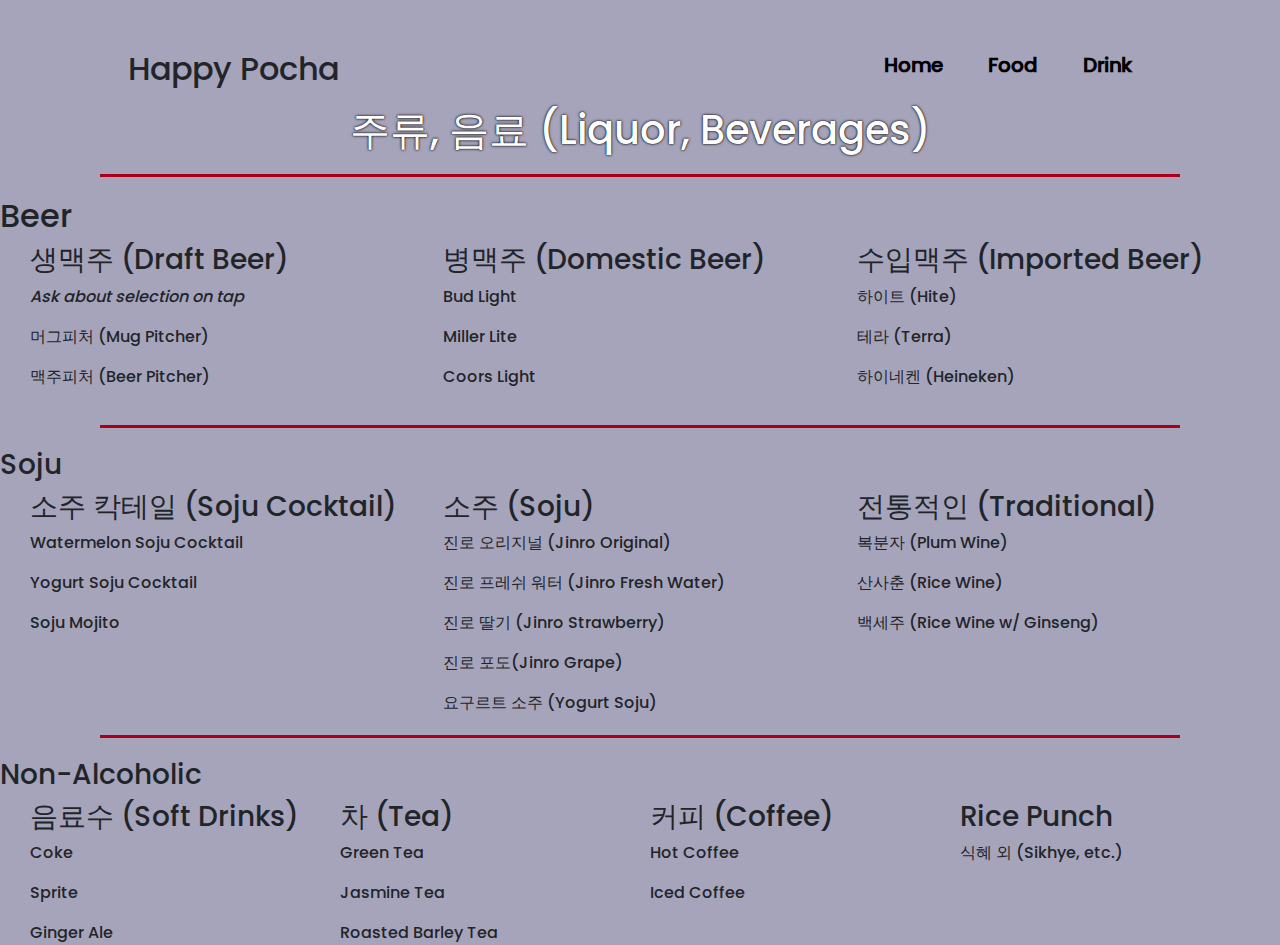
==== drink.html @ 48813e45 "drink up" ====
<!DOCTYPE html>

<html>
<head>
    <!-- Required meta tags -->
    <meta charset="utf-8">
    <link rel="shortcut icon" href="static/happy.ico">
    <meta name="viewport" content="width=device-width, initial-scale=1, shrink-to-fit=no">
    <link rel="canonical" href="https://www.happypocha.com">
    <meta property="og:site_name" content="HAPPY POCHA">
    <meta property="og:title" content="HAPPY POCHA">
    <meta property="og:url" content="https://www.happypocha.com">
    <meta property="og:type" content="website">
    <meta property="og:description" content="Happy Pocha delivers authentic Korean pub fare that is sure to put a smile on your face. 9200 N Lamar #101, Austin 78753">
    <meta property="og:image" content="http://static1.squarespace.com/static/5cdb2515fb22a5547c1b22df/t/5ce8062171c10b02626051b7/1558709795899/oseyo-cream-02-01.png?format=1500w">
    <meta property="og:image:width" content="1500">
    <meta property="og:image:height" content="402">
    <meta itemprop="name" content="HAPPY POCHA">
    <meta itemprop="url" content="https://www.happypocha.com">
    <meta itemprop="description" content="Happy Pocha delivers authentic Korean pub fare that is sure to put a smile on your face. 9200 N Lamar #101, Austin 78753">
    <link rel="stylesheet" href="index.css">
    <link rel="stylesheet" href="drink.css">
    <!-- Bootstrap CSS -->
    <link rel="stylesheet" href="https://stackpath.bootstrapcdn.com/bootstrap/4.3.1/css/bootstrap.min.css" integrity="sha384-ggOyR0iXCbMQv3Xipma34MD+dH/1fQ784/j6cY/iJTQUOhcWr7x9JvoRxT2MZw1T" crossorigin="anonymous">

    <title>Happy Pocha Korean Pub</title>
  </head>

<body>
  <div>
  <div class="top-nav">
  <nav class="happy-nav">
    <h2 class="logo">Happy&nbsp;<span>Pocha</span></h2>
    <a class = "nav-flex">
      <ul align="center">
        <li><a href="index.html">Home</a></li>
        <li><a href="food.html">Food</a></li>
        <li><a href="drink.html">Drink</a></li>
      </ul>
    </a>
  </nav>
  </div>
  <h1>주류, 음료 (Liquor, Beverages)</h1>
  <hr class ="menu-sep">
  <h2>Beer</h2>
  <div class="beer-columns">
    <ul class="drink-menu">
      <li><h3>생맥주 (Draft Beer)</h3></li>
      <li><p style="font-style: italic; "> Ask about selection on tap</p></li>
      <li><p>머그피처 (Mug Pitcher)</p></li>
      <li><p>맥주피처 (Beer Pitcher)</p></li>
    </ul>
    <ul class="drink-menu">
      <li><h3>병맥주 (Domestic Beer)</h3></li>
      <li><p>Bud Light</p></li>
      <li><p>Miller Lite</p></li>
      <li><p>Coors Light</p></li>
    </ul>
    <ul class="drink-menu">
      <li><h3>수입맥주 (Imported Beer)</h3></li>
      <li><p>하이트 (Hite)</p></li>
      <li><p>테라 (Terra)</p></li>
      <li><p>하이네켄 (Heineken)</p></li>
    </ul>
  </div>
  <hr class ="menu-sep">
  <h3>Soju</h3>
  <div class="soju-columns">
    <ul class="drink-menu">
      <li><h3>소주 칵테일 (Soju Cocktail)</h3></li>
      <li><p>Watermelon Soju Cocktail</p></li>
      <li><p>Yogurt Soju Cocktail</p></li>
      <li><p>Soju Mojito</p></li>
    </ul>
    <ul class="drink-menu">
      <li><h3>소주 (Soju)</h3></li>
      <li><p>진로 오리지널 (Jinro Original)</p></li>
      <li><p>진로 프레쉬 워터 (Jinro Fresh Water)</p></li>
      <li><p>진로 딸기 (Jinro Strawberry)</p></li>
      <li><p>진로 포도(Jinro Grape)</p></li>
      <li><p>요구르트 소주 (Yogurt Soju)</p></li>
    </ul>
    <ul class="drink-menu">
      <li><h3>전통적인 (Traditional)</h3></li>
      <li><p>복분자 (Plum Wine)</p></li>
      <li><p>산사춘 (Rice Wine)</p></li>
      <li><p>백세주 (Rice Wine w/ Ginseng)</p></li>
    </ul>
  </div>
  <hr class ="menu-sep">
  <h3>Non-Alcoholic</h3>
  <div class="dessert-columns">
    <ul class="drink-menu">
      <li><h3>음료수 (Soft Drinks)</h3></li>
      <li><p>Coke</p></li>
      <li><p>Sprite</p></li>
      <li><p>Ginger Ale</p></li>
    </ul>
    <ul class="drink-menu">
      <li><h3>차 (Tea)</h3></li>
      <li><p>Green Tea</p></li>
      <li><p>Jasmine Tea</p></li>
      <li><p>Roasted Barley Tea</p></li>
    </ul>
    <ul class="drink-menu">
      <li><h3>커피 (Coffee)</h3></li>
      <li><p>Hot Coffee</p></li>
      <li><p>Iced Coffee</p></li>
    </ul>
    <ul class="drink-menu">
      <li><h3>Rice Punch</h3></li>
      <li><p>식혜 외 (Sikhye, etc.)</p></li>
    </ul>
  </div>
</body>

</html>
---- index.css ----
@font-face {
     font-family: poppins-medium;
     src: url('static/Poppins-Medium.ttf');
}
 * {
     margin: 0;
     padding: 0;
     box-sizing: border-box;
     font-family: poppins-medium;
     background-color: #a6a4bb;
}

h1 {
  color: white;
  text-shadow: 0 0 3px black, 0 0 1px black;     
  text-align: center;
}


.happy-img {
     height: auto;
     width: 100%;
     background-size: cover;
     background-position: center;
     align:center;
}


.top-nav {
     font-size: 20px;
     height: auto;
}

.splash-about {
     font-size: 30px;
     height: auto;
     background-color: #a6a4bb;
}

.happy-nav {
     display: flex;
     align-items: center;
     justify-content: space-between;
     padding-top: 40px;
     padding-left: 10%;
     padding-right: 10%;
}

.nav-flex-row {
     display: flex;
     flex-direction: row;
     justify-content: center;
     position: absolute;
     z-index: 100;
     left: 0;
     width: 100%;
     height: 100px;
     padding: 0;
}

.nav-flex-row li {
     text-decoration: none;
     list-style-type: none;
     padding: 20px 15px;
}
.nav-flex-row li a {
     color: #ffffff;
     font-size: 1.5em;
     text-transform: uppercase;
}



h2 {
     font-color: black;
}
 nav a {
     color: black;
}
 nav ul li{
     flex-direction: row;
     text-decoration: none;
     display: inline-block;
     padding: 10px 20px;
}

 nav ul li a{
     color: black;
     text-decoration: none;
     font-weight: bold;
}
 nav ul li a:hover{
     color: #ca1544;
     transition: .3s;
}

.hamburger {
    display: none;
    cursor: pointer;
    padding: 5px;
    border: none;
    color: #fff;
    font-size: 20px;
    position: absolute;
    top: 10px;
    right: 10px;
}

.menu-sep {
  border: none;
  height: 3px;
  background-color: #aa0016;
  margin: 20px 0;
  margin-left: 100px;
  margin-right: 100px;
}

@media screen and (max-width: 768px) {
    nav {
        flex-direction: column;
        align-items: flex-start;
        padding: 10;
    }
    
    nav a {
        display: block;
        width: 100%;
        border-bottom: none;
    }
    
    nav a:hover {
        font-color: red;
    }
    
    .hamburger {
        display: block;
        font-size: 30px;
        height: 20px;
    }
    .nav-flex {
        display: none;
        position: absolute;
        top: 50px;
        right: 0;
        background-color: #333;
        width: 100%;
    }
    .nav-flex a {
        display: block;
        padding: 10px;
        color: #fff;
        font-size: 18px;
        text-align: center;
        border-bottom: 1px solid #666;
    }
    .nav-flex a:hover {
        background-color: #555;
    }
    .splash-about {
         font-size: 15px;
         height: auto;\
     }
    .show {
        display: block;
    }
}
---- drink.css ----
.beer-columns {
  column-count: 3;
  column-gap: 20px;
  padding: 0 30px; /* add left and right padding */
}

.soju-columns {
  column-count: 3;
  column-gap: 20px;
  padding: 0 30px; /* add left and right padding */
}

.dessert-columns {
  column-count: 4;
  column-gap: 20px;
  padding: 0 30px; /* add left and right padding */
}

.drink-menu {
  list-style-type: none; /* Remove bullets */
  padding: 0; /* Remove padding */
  margin: 0; /* Remove margins */
  break-inside: avoid-column;
}
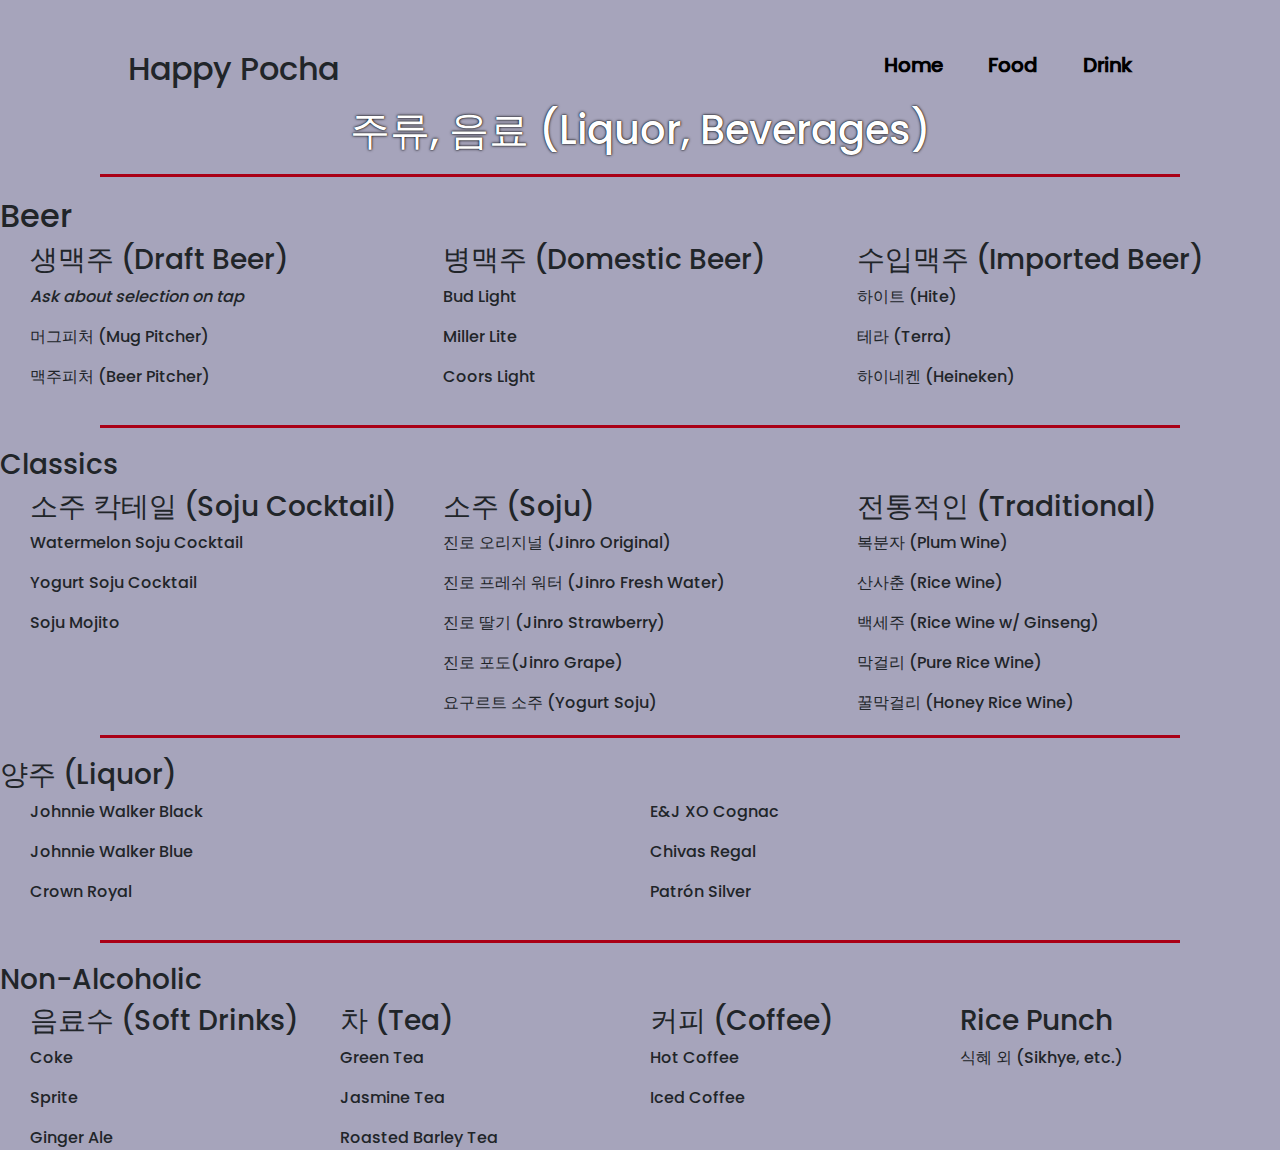
==== commit 3b27d2e5: "devops time" ====
--- a/drink.html
+++ b/drink.html
@@ -64,7 +64,7 @@
     </ul>
   </div>
   <hr class ="menu-sep">
-  <h3>Soju</h3>
+  <h3>Classics</h3>
   <div class="soju-columns">
     <ul class="drink-menu">
       <li><h3>소주 칵테일 (Soju Cocktail)</h3></li>
@@ -85,6 +85,23 @@
       <li><p>복분자 (Plum Wine)</p></li>
       <li><p>산사춘 (Rice Wine)</p></li>
       <li><p>백세주 (Rice Wine w/ Ginseng)</p></li>
+      <li><p>막걸리 (Pure Rice Wine)</p></li>
+      <li><p>꿀막걸리 (Honey Rice Wine)</p></li>
+      
+    </ul>
+  </div>
+  <hr class ="menu-sep">
+  <h3>양주 (Liquor)</h3>
+  <div class="liquor-columns">
+    <ul class="drink-menu">
+      <li><p>Johnnie Walker Black</p></li>
+      <li><p>Johnnie Walker Blue</p></li>
+      <li><p>Crown Royal</p></li>
+    </ul>
+    <ul class="drink-menu">
+      <li><p>E&J XO Cognac</p></li>
+      <li><p>Chivas Regal</p></li>
+      <li><p>Patrón Silver</p></li>
     </ul>
   </div>
   <hr class ="menu-sep">
--- a/index.css
+++ b/index.css
@@ -24,7 +24,6 @@
      background-position: center;
      align:center;
 }
-
 
 .top-nav {
      font-size: 20px;
@@ -94,18 +93,6 @@
      transition: .3s;
 }
 
-.hamburger {
-    display: none;
-    cursor: pointer;
-    padding: 5px;
-    border: none;
-    color: #fff;
-    font-size: 20px;
-    position: absolute;
-    top: 10px;
-    right: 10px;
-}
-
 .menu-sep {
   border: none;
   height: 3px;
@@ -131,12 +118,6 @@
     nav a:hover {
         font-color: red;
     }
-    
-    .hamburger {
-        display: block;
-        font-size: 30px;
-        height: 20px;
-    }
     .nav-flex {
         display: none;
         position: absolute;
@@ -157,10 +138,19 @@
         background-color: #555;
     }
     .splash-about {
-         font-size: 15px;
+         font-size: 20px;
          height: auto;\
      }
     .show {
         display: block;
     }
+    .happy-img {
+        height: auto;
+        overflow: hidden;
+        width: 150%;
+        margin: 0 -25%;
+/*        background-size: cover;*/
+        background-position: center;
+        align:center;
+    }
 }--- a/drink.css
+++ b/drink.css
@@ -6,6 +6,12 @@
 
 .soju-columns {
   column-count: 3;
+  column-gap: 20px;
+  padding: 0 30px; /* add left and right padding */
+}
+
+.liquor-columns {
+  column-count: 2;
   column-gap: 20px;
   padding: 0 30px; /* add left and right padding */
 }
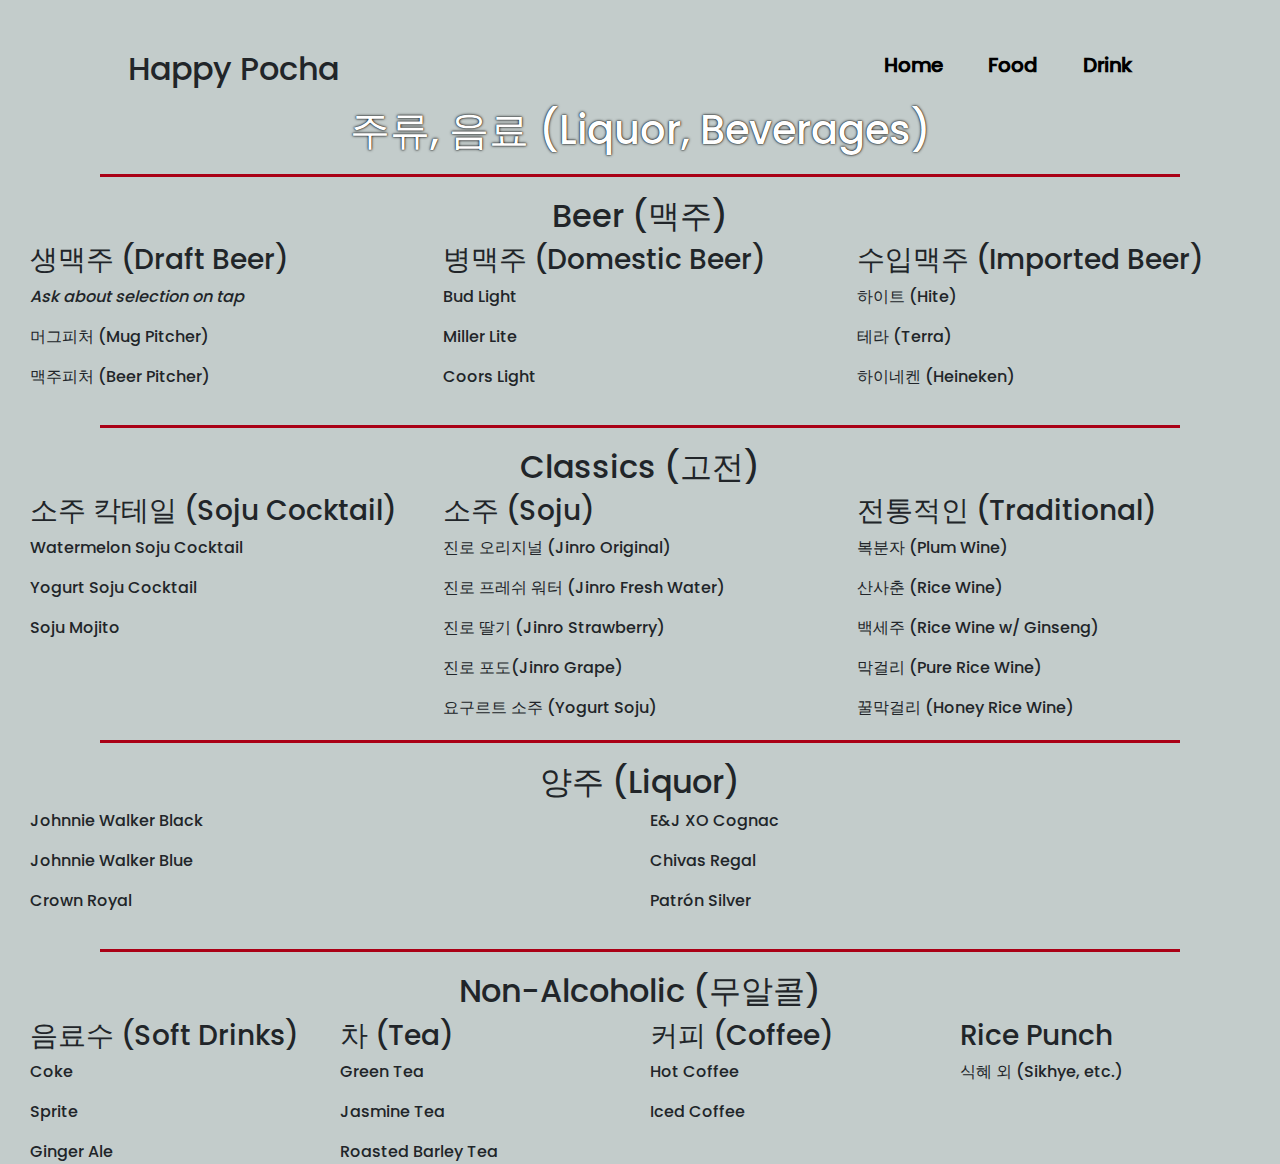
==== commit a96d740c: "almost broke it. css is finicky" ====
--- a/drink.html
+++ b/drink.html
@@ -42,7 +42,7 @@
   </div>
   <h1>주류, 음료 (Liquor, Beverages)</h1>
   <hr class ="menu-sep">
-  <h2>Beer</h2>
+  <h2>Beer (맥주)</h2>
   <div class="beer-columns">
     <ul class="drink-menu">
       <li><h3>생맥주 (Draft Beer)</h3></li>
@@ -64,7 +64,7 @@
     </ul>
   </div>
   <hr class ="menu-sep">
-  <h3>Classics</h3>
+  <h2>Classics (고전)</h2>
   <div class="soju-columns">
     <ul class="drink-menu">
       <li><h3>소주 칵테일 (Soju Cocktail)</h3></li>
@@ -91,7 +91,7 @@
     </ul>
   </div>
   <hr class ="menu-sep">
-  <h3>양주 (Liquor)</h3>
+  <h2>양주 (Liquor)</h2>
   <div class="liquor-columns">
     <ul class="drink-menu">
       <li><p>Johnnie Walker Black</p></li>
@@ -105,7 +105,7 @@
     </ul>
   </div>
   <hr class ="menu-sep">
-  <h3>Non-Alcoholic</h3>
+  <h2>Non-Alcoholic (무알콜)</h2>
   <div class="dessert-columns">
     <ul class="drink-menu">
       <li><h3>음료수 (Soft Drinks)</h3></li>
--- a/index.css
+++ b/index.css
@@ -7,7 +7,7 @@
      padding: 0;
      box-sizing: border-box;
      font-family: poppins-medium;
-     background-color: #a6a4bb;
+     background-color: #c3cccb;
 }
 
 h1 {
@@ -33,7 +33,7 @@
 .splash-about {
      font-size: 30px;
      height: auto;
-     background-color: #a6a4bb;
+     background-color: #c3cccb;
 }
 
 .happy-nav {
@@ -72,10 +72,13 @@
 
 h2 {
      font-color: black;
+     text-align: center;
 }
+
  nav a {
      color: black;
 }
+
  nav ul li{
      flex-direction: row;
      text-decoration: none;
@@ -92,6 +95,12 @@
      color: #ca1544;
      transition: .3s;
 }
+
+.number {
+    text-decoration: none;
+    color: inherit;
+}
+
 
 .menu-sep {
   border: none;
@@ -139,7 +148,7 @@
     }
     .splash-about {
          font-size: 20px;
-         height: auto;\
+         height: auto;
      }
     .show {
         display: block;
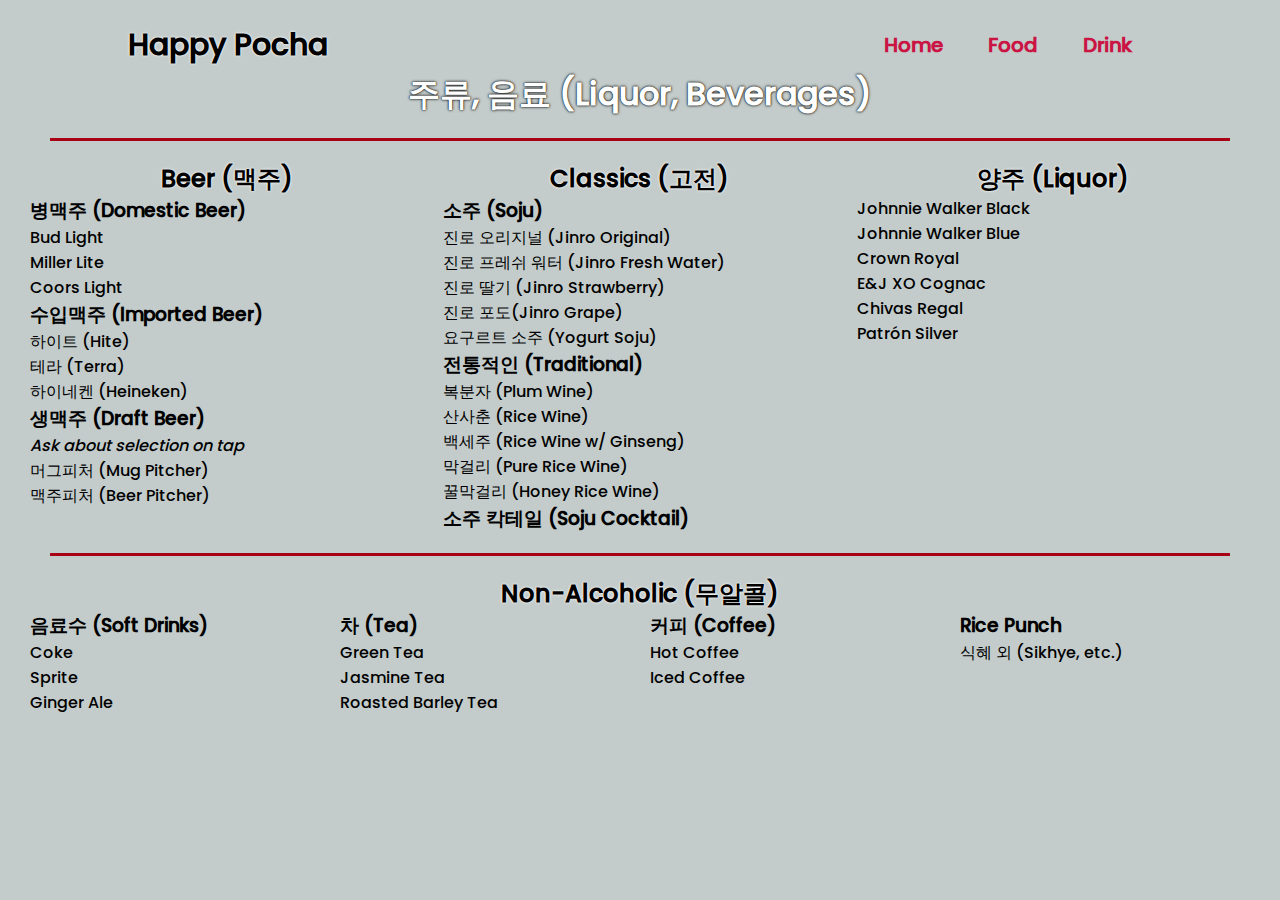
==== commit 1f8ae843: "playing with it" ====
--- a/drink.html
+++ b/drink.html
@@ -12,7 +12,6 @@
     <meta property="og:url" content="https://www.happypocha.com">
     <meta property="og:type" content="website">
     <meta property="og:description" content="Happy Pocha delivers authentic Korean pub fare that is sure to put a smile on your face. 9200 N Lamar #101, Austin 78753">
-    <meta property="og:image" content="http://static1.squarespace.com/static/5cdb2515fb22a5547c1b22df/t/5ce8062171c10b02626051b7/1558709795899/oseyo-cream-02-01.png?format=1500w">
     <meta property="og:image:width" content="1500">
     <meta property="og:image:height" content="402">
     <meta itemprop="name" content="HAPPY POCHA">
@@ -21,8 +20,6 @@
     <link rel="stylesheet" href="index.css">
     <link rel="stylesheet" href="drink.css">
     <!-- Bootstrap CSS -->
-    <link rel="stylesheet" href="https://stackpath.bootstrapcdn.com/bootstrap/4.3.1/css/bootstrap.min.css" integrity="sha384-ggOyR0iXCbMQv3Xipma34MD+dH/1fQ784/j6cY/iJTQUOhcWr7x9JvoRxT2MZw1T" crossorigin="anonymous">
-
     <title>Happy Pocha Korean Pub</title>
   </head>
 
@@ -40,72 +37,53 @@
     </a>
   </nav>
   </div>
-  <h1>주류, 음료 (Liquor, Beverages)</h1>
+  <h1 class="title">주류, 음료 (Liquor, Beverages)</h1>
   <hr class ="menu-sep">
-  <h2>Beer (맥주)</h2>
-  <div class="beer-columns">
+  
+  <div class="alcohol-columns">
     <ul class="drink-menu">
+      <h2 class="subtitle">Beer (맥주)</h2>
+      <li><h3>병맥주 (Domestic Beer)</h3></li>
+      <li><p>Bud Light</p></li>
+      <li><p>Miller Lite</p></li>
+      <li><p>Coors Light</p></li>
+      <li><h3>수입맥주 (Imported Beer)</h3></li>
+      <li><p>하이트 (Hite)</p></li>
+      <li><p>테라 (Terra)</p></li>
+      <li><p>하이네켄 (Heineken)</p></li>
       <li><h3>생맥주 (Draft Beer)</h3></li>
       <li><p style="font-style: italic; "> Ask about selection on tap</p></li>
       <li><p>머그피처 (Mug Pitcher)</p></li>
       <li><p>맥주피처 (Beer Pitcher)</p></li>
     </ul>
     <ul class="drink-menu">
-      <li><h3>병맥주 (Domestic Beer)</h3></li>
-      <li><p>Bud Light</p></li>
-      <li><p>Miller Lite</p></li>
-      <li><p>Coors Light</p></li>
-    </ul>
-    <ul class="drink-menu">
-      <li><h3>수입맥주 (Imported Beer)</h3></li>
-      <li><p>하이트 (Hite)</p></li>
-      <li><p>테라 (Terra)</p></li>
-      <li><p>하이네켄 (Heineken)</p></li>
-    </ul>
-  </div>
-  <hr class ="menu-sep">
-  <h2>Classics (고전)</h2>
-  <div class="soju-columns">
-    <ul class="drink-menu">
-      <li><h3>소주 칵테일 (Soju Cocktail)</h3></li>
-      <li><p>Watermelon Soju Cocktail</p></li>
-      <li><p>Yogurt Soju Cocktail</p></li>
-      <li><p>Soju Mojito</p></li>
-    </ul>
-    <ul class="drink-menu">
+      <h2 html="subtitle">Classics (고전)</h2>
       <li><h3>소주 (Soju)</h3></li>
       <li><p>진로 오리지널 (Jinro Original)</p></li>
       <li><p>진로 프레쉬 워터 (Jinro Fresh Water)</p></li>
       <li><p>진로 딸기 (Jinro Strawberry)</p></li>
       <li><p>진로 포도(Jinro Grape)</p></li>
       <li><p>요구르트 소주 (Yogurt Soju)</p></li>
-    </ul>
-    <ul class="drink-menu">
       <li><h3>전통적인 (Traditional)</h3></li>
       <li><p>복분자 (Plum Wine)</p></li>
       <li><p>산사춘 (Rice Wine)</p></li>
       <li><p>백세주 (Rice Wine w/ Ginseng)</p></li>
       <li><p>막걸리 (Pure Rice Wine)</p></li>
       <li><p>꿀막걸리 (Honey Rice Wine)</p></li>
-      
+      <li><h3>소주 칵테일 (Soju Cocktail)</h3></li>
     </ul>
-  </div>
-  <hr class ="menu-sep">
-  <h2>양주 (Liquor)</h2>
-  <div class="liquor-columns">
     <ul class="drink-menu">
+      <h2 class="subtitle">양주 (Liquor)</h2>
       <li><p>Johnnie Walker Black</p></li>
       <li><p>Johnnie Walker Blue</p></li>
       <li><p>Crown Royal</p></li>
-    </ul>
-    <ul class="drink-menu">
       <li><p>E&J XO Cognac</p></li>
       <li><p>Chivas Regal</p></li>
       <li><p>Patrón Silver</p></li>
     </ul>
   </div>
   <hr class ="menu-sep">
-  <h2>Non-Alcoholic (무알콜)</h2>
+  <h2 class="subtitle">Non-Alcoholic (무알콜)</h2>
   <div class="dessert-columns">
     <ul class="drink-menu">
       <li><h3>음료수 (Soft Drinks)</h3></li>
--- a/index.css
+++ b/index.css
@@ -10,15 +10,10 @@
      background-color: #c3cccb;
 }
 
-h1 {
-  color: white;
-  text-shadow: 0 0 3px black, 0 0 1px black;     
-  text-align: center;
+.happy-img-container{
+    height: auto;
 }
-
-
 .happy-img {
-     height: auto;
      width: 100%;
      background-size: cover;
      background-position: center;
@@ -31,68 +26,56 @@
 }
 
 .splash-about {
-     font-size: 30px;
-     height: auto;
-     background-color: #c3cccb;
+    font-size: 30px;
+    height: auto;
+    background-color: #c3cccb;
 }
 
 .happy-nav {
-     display: flex;
-     align-items: center;
-     justify-content: space-between;
-     padding-top: 40px;
-     padding-left: 10%;
-     padding-right: 10%;
+ display: flex;
+ align-items: center;
+ justify-content: space-between;
+ padding-top: 20px;
+ padding-left: 10%;
+ padding-right: 10%;
 }
 
-.nav-flex-row {
-     display: flex;
-     flex-direction: row;
-     justify-content: center;
-     position: absolute;
-     z-index: 100;
-     left: 0;
-     width: 100%;
-     height: 100px;
-     padding: 0;
+h1 {
+  color: white;
+  text-shadow: 0 0 3px black, 0 0 1px black;     
+  text-align: center;
 }
 
-.nav-flex-row li {
-     text-decoration: none;
-     list-style-type: none;
-     padding: 20px 15px;
-}
-.nav-flex-row li a {
-     color: #ffffff;
-     font-size: 1.5em;
-     text-transform: uppercase;
+h2 {
+    font-color: black;
+    text-align: center;
+    text-shadow: 0 0 3px white, 0 0 1px white;     
 }
 
-
-
-h2 {
-     font-color: black;
-     text-align: center;
-}
-
- nav a {
+nav a {
      color: black;
 }
 
- nav ul li{
-     flex-direction: row;
-     text-decoration: none;
-     display: inline-block;
-     padding: 10px 20px;
+ul {
+    text-align: center;
+    white-space:nowrap
 }
 
- nav ul li a{
-     color: black;
+nav ul li{
+    flex-direction: row;
+    text-decoration: none;
+    display: inline-block;
+    padding: 10px 20px;
+}
+
+nav ul li a{
+     color: #ca1544;
      text-decoration: none;
      font-weight: bold;
 }
- nav ul li a:hover{
-     color: #ca1544;
+
+nav ul li a:hover{
+     color: white;
      transition: .3s;
 }
 
@@ -101,65 +84,54 @@
     color: inherit;
 }
 
-
+/*food and drink*/
 .menu-sep {
   border: none;
   height: 3px;
   background-color: #aa0016;
   margin: 20px 0;
-  margin-left: 100px;
-  margin-right: 100px;
+  margin-left: 50px;
+  margin-right: 50px;
 }
 
-@media screen and (max-width: 768px) {
+@media screen and (max-width: 650px) {
     nav {
         flex-direction: column;
         align-items: flex-start;
         padding: 10;
     }
     
-    nav a {
-        display: block;
-        width: 100%;
-        border-bottom: none;
+    nav ul li a{
+      font-size: 15px;
     }
-    
-    nav a:hover {
-        font-color: red;
-    }
-    .nav-flex {
-        display: none;
-        position: absolute;
-        top: 50px;
-        right: 0;
-        background-color: #333;
-        width: 100%;
-    }
-    .nav-flex a {
-        display: block;
-        padding: 10px;
-        color: #fff;
-        font-size: 18px;
-        text-align: center;
-        border-bottom: 1px solid #666;
-    }
-    .nav-flex a:hover {
-        background-color: #555;
-    }
+
     .splash-about {
-         font-size: 20px;
+         font-size: 15px;
          height: auto;
      }
+
     .show {
         display: block;
     }
+
     .happy-img {
         height: auto;
         overflow: hidden;
         width: 150%;
         margin: 0 -25%;
-/*        background-size: cover;*/
         background-position: center;
         align:center;
     }
+
+    .title {
+        font-size: 30px;
+    }
+
+    .subtitle {
+        font-size: 20px;
+    }
+    
+    .menu-sep {
+        height: 2px;
+    }
 }--- a/drink.css
+++ b/drink.css
@@ -1,19 +1,8 @@
-.beer-columns {
+.alcohol-columns {
   column-count: 3;
   column-gap: 20px;
   padding: 0 30px; /* add left and right padding */
-}
-
-.soju-columns {
-  column-count: 3;
-  column-gap: 20px;
-  padding: 0 30px; /* add left and right padding */
-}
-
-.liquor-columns {
-  column-count: 2;
-  column-gap: 20px;
-  padding: 0 30px; /* add left and right padding */
+  break-inside: avoid; 
 }
 
 .dessert-columns {
@@ -27,4 +16,5 @@
   padding: 0; /* Remove padding */
   margin: 0; /* Remove margins */
   break-inside: avoid-column;
+  text-align: left;
 }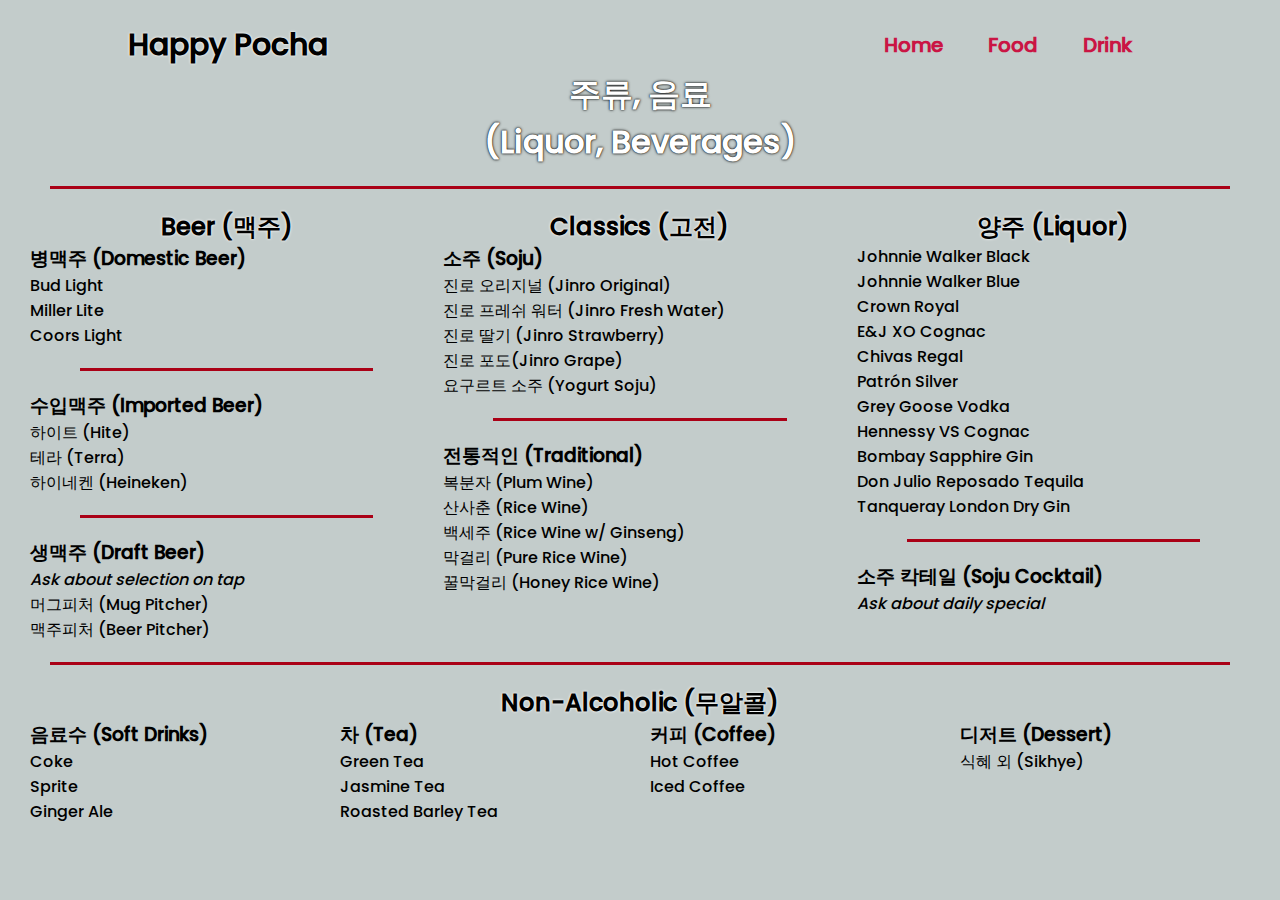
==== commit a75c9013: "almost done tbh" ====
--- a/drink.html
+++ b/drink.html
@@ -37,9 +37,8 @@
     </a>
   </nav>
   </div>
-  <h1 class="title">주류, 음료 (Liquor, Beverages)</h1>
+  <h1 class="title">주류, 음료 <br>(Liquor, Beverages)</h1>
   <hr class ="menu-sep">
-  
   <div class="alcohol-columns">
     <ul class="drink-menu">
       <h2 class="subtitle">Beer (맥주)</h2>
@@ -47,10 +46,12 @@
       <li><p>Bud Light</p></li>
       <li><p>Miller Lite</p></li>
       <li><p>Coors Light</p></li>
+      <hr class="menu-sep">
       <li><h3>수입맥주 (Imported Beer)</h3></li>
       <li><p>하이트 (Hite)</p></li>
       <li><p>테라 (Terra)</p></li>
       <li><p>하이네켄 (Heineken)</p></li>
+      <hr class="menu-sep">
       <li><h3>생맥주 (Draft Beer)</h3></li>
       <li><p style="font-style: italic; "> Ask about selection on tap</p></li>
       <li><p>머그피처 (Mug Pitcher)</p></li>
@@ -64,13 +65,13 @@
       <li><p>진로 딸기 (Jinro Strawberry)</p></li>
       <li><p>진로 포도(Jinro Grape)</p></li>
       <li><p>요구르트 소주 (Yogurt Soju)</p></li>
+      <hr class="menu-sep">
       <li><h3>전통적인 (Traditional)</h3></li>
       <li><p>복분자 (Plum Wine)</p></li>
       <li><p>산사춘 (Rice Wine)</p></li>
       <li><p>백세주 (Rice Wine w/ Ginseng)</p></li>
       <li><p>막걸리 (Pure Rice Wine)</p></li>
       <li><p>꿀막걸리 (Honey Rice Wine)</p></li>
-      <li><h3>소주 칵테일 (Soju Cocktail)</h3></li>
     </ul>
     <ul class="drink-menu">
       <h2 class="subtitle">양주 (Liquor)</h2>
@@ -80,6 +81,14 @@
       <li><p>E&J XO Cognac</p></li>
       <li><p>Chivas Regal</p></li>
       <li><p>Patrón Silver</p></li>
+      <li><p>Grey Goose Vodka</li></p>
+      <li><p>Hennessy VS Cognac</li></p>
+      <li><p>Bombay Sapphire Gin</li></p>
+      <li><p>Don Julio Reposado Tequila</li></p>
+      <li><p>Tanqueray London Dry Gin</li></p>
+      <hr class="menu-sep"> 
+      <li><h3>소주 칵테일 (Soju Cocktail)</h3></li>
+      <li><p style="font-style: italic; "> Ask about daily special</p></li>
     </ul>
   </div>
   <hr class ="menu-sep">
@@ -103,8 +112,8 @@
       <li><p>Iced Coffee</p></li>
     </ul>
     <ul class="drink-menu">
-      <li><h3>Rice Punch</h3></li>
-      <li><p>식혜 외 (Sikhye, etc.)</p></li>
+      <li><h3>디저트 (Dessert)</h3></li>
+      <li><p>식혜 외 (Sikhye)</p></li>
     </ul>
   </div>
 </body>
--- a/index.css
+++ b/index.css
@@ -81,7 +81,7 @@
 
 .number {
     text-decoration: none;
-    color: inherit;
+    color: white;
 }
 
 /*food and drink*/
@@ -94,6 +94,16 @@
   margin-right: 50px;
 }
 
+.footer {
+    display: flex;
+    justify-content: center;
+}
+
+.iframe {
+    width: 600;
+    height: 450;
+    border: 0;
+}
 @media screen and (max-width: 650px) {
     nav {
         flex-direction: column;
@@ -134,4 +144,8 @@
     .menu-sep {
         height: 2px;
     }
+    .iframe {
+        max-width: 100%;
+        height: 112;
+    }
 }--- a/drink.css
+++ b/drink.css
@@ -17,4 +17,14 @@
   margin: 0; /* Remove margins */
   break-inside: avoid-column;
   text-align: left;
-}+}
+
+
+@media screen and (max-width: 650px) {
+  .dessert-columns {
+    column-count: 1;
+  }
+  .alcohol-columns {
+    column-count: 1;
+  }
+}
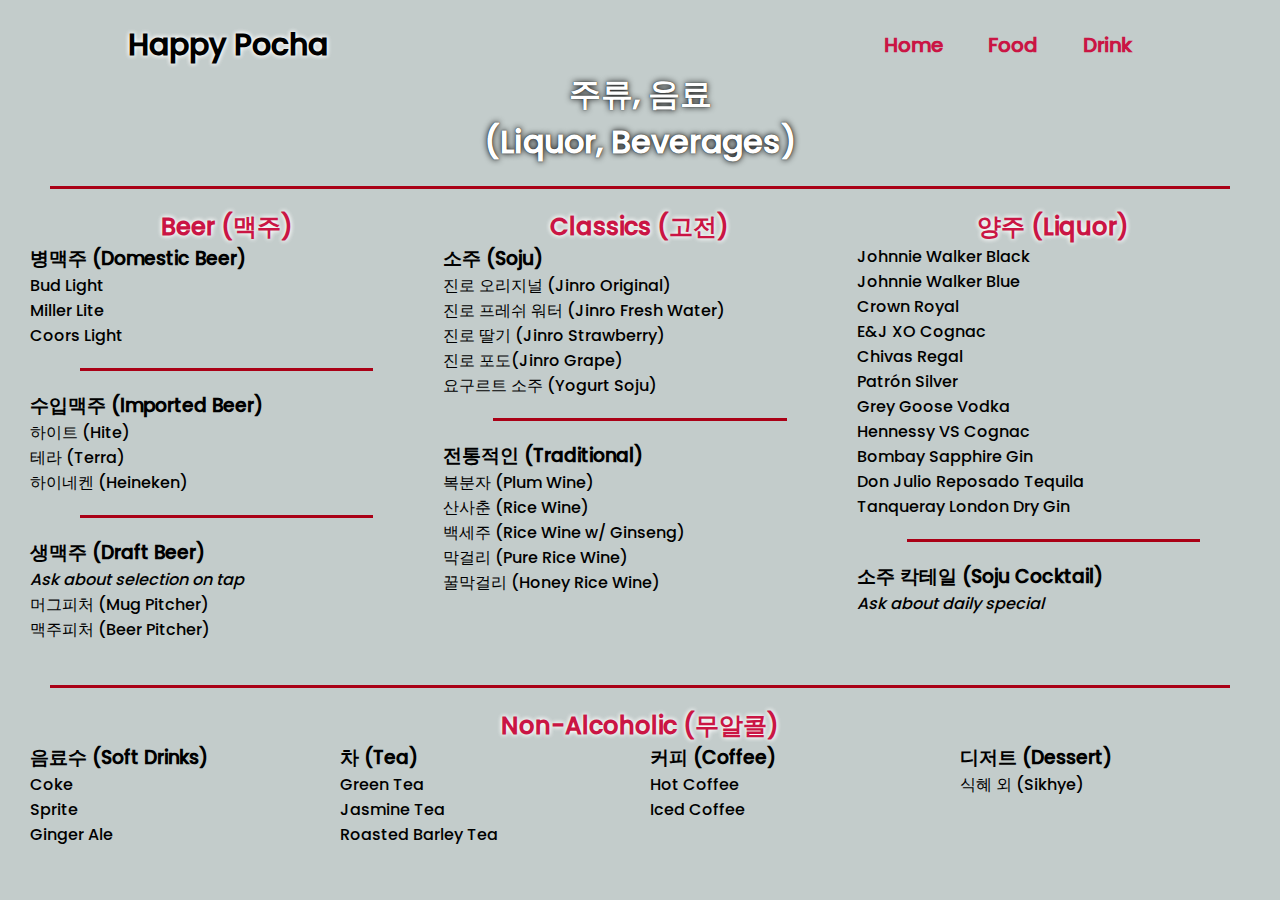
==== commit 02eb5a71: "good enough" ====
--- a/drink.html
+++ b/drink.html
@@ -56,9 +56,10 @@
       <li><p style="font-style: italic; "> Ask about selection on tap</p></li>
       <li><p>머그피처 (Mug Pitcher)</p></li>
       <li><p>맥주피처 (Beer Pitcher)</p></li>
+      <hr class="menu-sep-mobile">
     </ul>
     <ul class="drink-menu">
-      <h2 html="subtitle">Classics (고전)</h2>
+      <h2 class="subtitle">Classics (고전)</h2>
       <li><h3>소주 (Soju)</h3></li>
       <li><p>진로 오리지널 (Jinro Original)</p></li>
       <li><p>진로 프레쉬 워터 (Jinro Fresh Water)</p></li>
@@ -72,6 +73,7 @@
       <li><p>백세주 (Rice Wine w/ Ginseng)</p></li>
       <li><p>막걸리 (Pure Rice Wine)</p></li>
       <li><p>꿀막걸리 (Honey Rice Wine)</p></li>
+      <hr class="menu-sep-mobile">
     </ul>
     <ul class="drink-menu">
       <h2 class="subtitle">양주 (Liquor)</h2>
@@ -99,17 +101,20 @@
       <li><p>Coke</p></li>
       <li><p>Sprite</p></li>
       <li><p>Ginger Ale</p></li>
+      <hr class="menu-sep-mobile">
     </ul>
     <ul class="drink-menu">
       <li><h3>차 (Tea)</h3></li>
       <li><p>Green Tea</p></li>
       <li><p>Jasmine Tea</p></li>
       <li><p>Roasted Barley Tea</p></li>
+      <hr class="menu-sep-mobile">
     </ul>
     <ul class="drink-menu">
       <li><h3>커피 (Coffee)</h3></li>
       <li><p>Hot Coffee</p></li>
       <li><p>Iced Coffee</p></li>
+      <hr class="menu-sep-mobile">
     </ul>
     <ul class="drink-menu">
       <li><h3>디저트 (Dessert)</h3></li>
--- a/index.css
+++ b/index.css
@@ -42,14 +42,14 @@
 
 h1 {
   color: white;
-  text-shadow: 0 0 3px black, 0 0 1px black;     
+  text-shadow: 0 0 6px black, 0 0 1px black;     
   text-align: center;
 }
 
 h2 {
     font-color: black;
     text-align: center;
-    text-shadow: 0 0 3px white, 0 0 1px white;     
+    text-shadow: 0 0 5px white, 0 0 5px white;     
 }
 
 nav a {
@@ -79,9 +79,12 @@
      transition: .3s;
 }
 
+.subtitle {
+    color: #ca1544;
+}
 .number {
     text-decoration: none;
-    color: white;
+    color: #ca1544;
 }
 
 /*food and drink*/
@@ -94,16 +97,22 @@
   margin-right: 50px;
 }
 
+/*food and drink*/
+.menu-sep-mobile {
+  border: none;
+/*  background-color: white;*/
+  height: 3px;
+  margin: 20px 0;
+  margin-left: 50px;
+  margin-right: 50px;
+}
+
+
 .footer {
     display: flex;
     justify-content: center;
 }
 
-.iframe {
-    width: 600;
-    height: 450;
-    border: 0;
-}
 @media screen and (max-width: 650px) {
     nav {
         flex-direction: column;
--- a/drink.css
+++ b/drink.css
@@ -18,7 +18,9 @@
   break-inside: avoid-column;
   text-align: left;
 }
-
+.menu-sep-mobile {
+  visibility: hidden;
+}
 
 @media screen and (max-width: 650px) {
   .dessert-columns {
@@ -27,4 +29,11 @@
   .alcohol-columns {
     column-count: 1;
   }
+  .drink-menu {
+    text-align: center;
+  }
+
+  .menu-sep-mobile, .menu-sep{
+    visibility: hidden;
+  }
 }
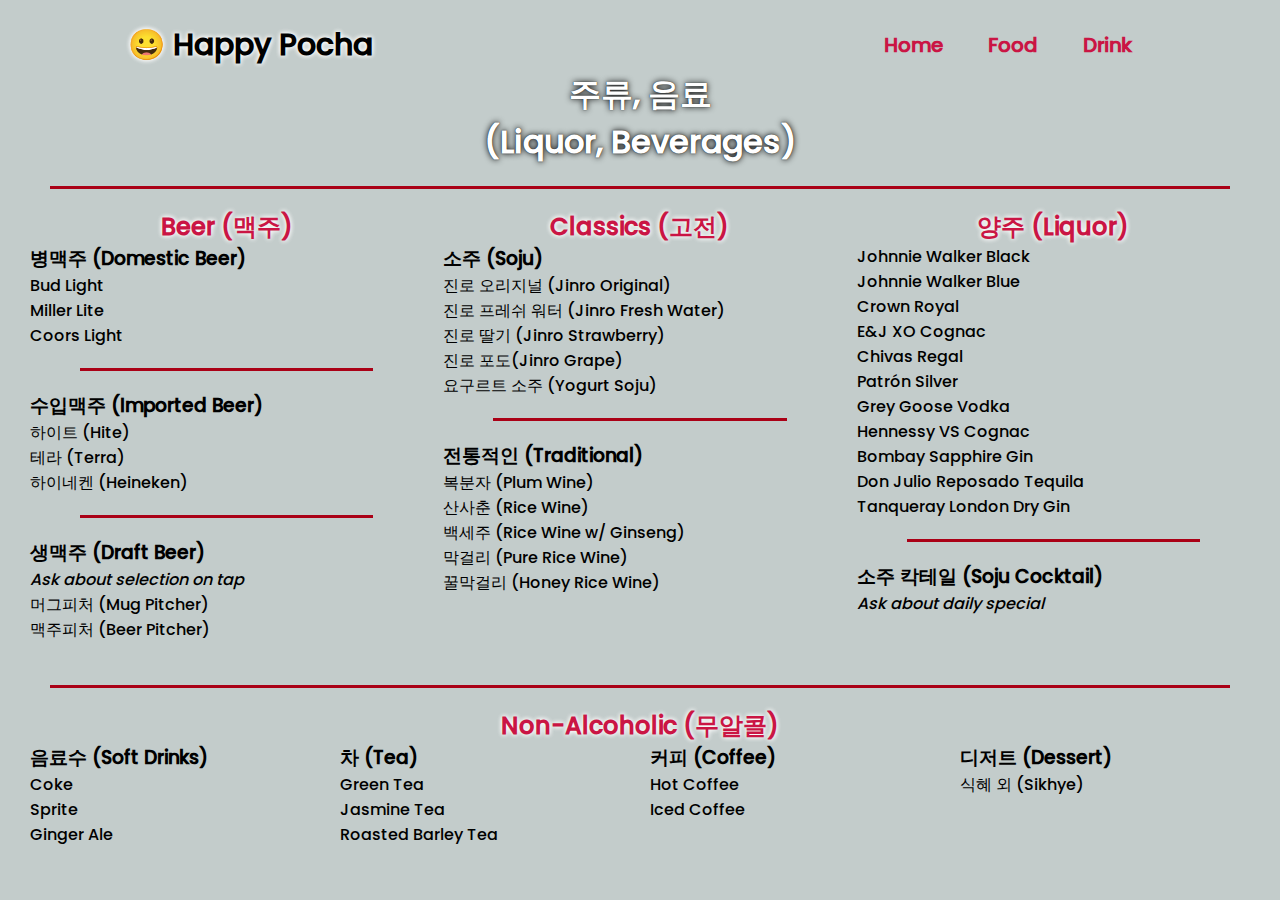
==== commit 9d11b735: "emoji details" ====
--- a/drink.html
+++ b/drink.html
@@ -27,7 +27,7 @@
   <div>
   <div class="top-nav">
   <nav class="happy-nav">
-    <h2 class="logo">Happy&nbsp;<span>Pocha</span></h2>
+    <h2 class="logo">😀&nbsp;Happy&nbsp;<span>Pocha</span></h2>
     <a class = "nav-flex">
       <ul align="center">
         <li><a href="index.html">Home</a></li>
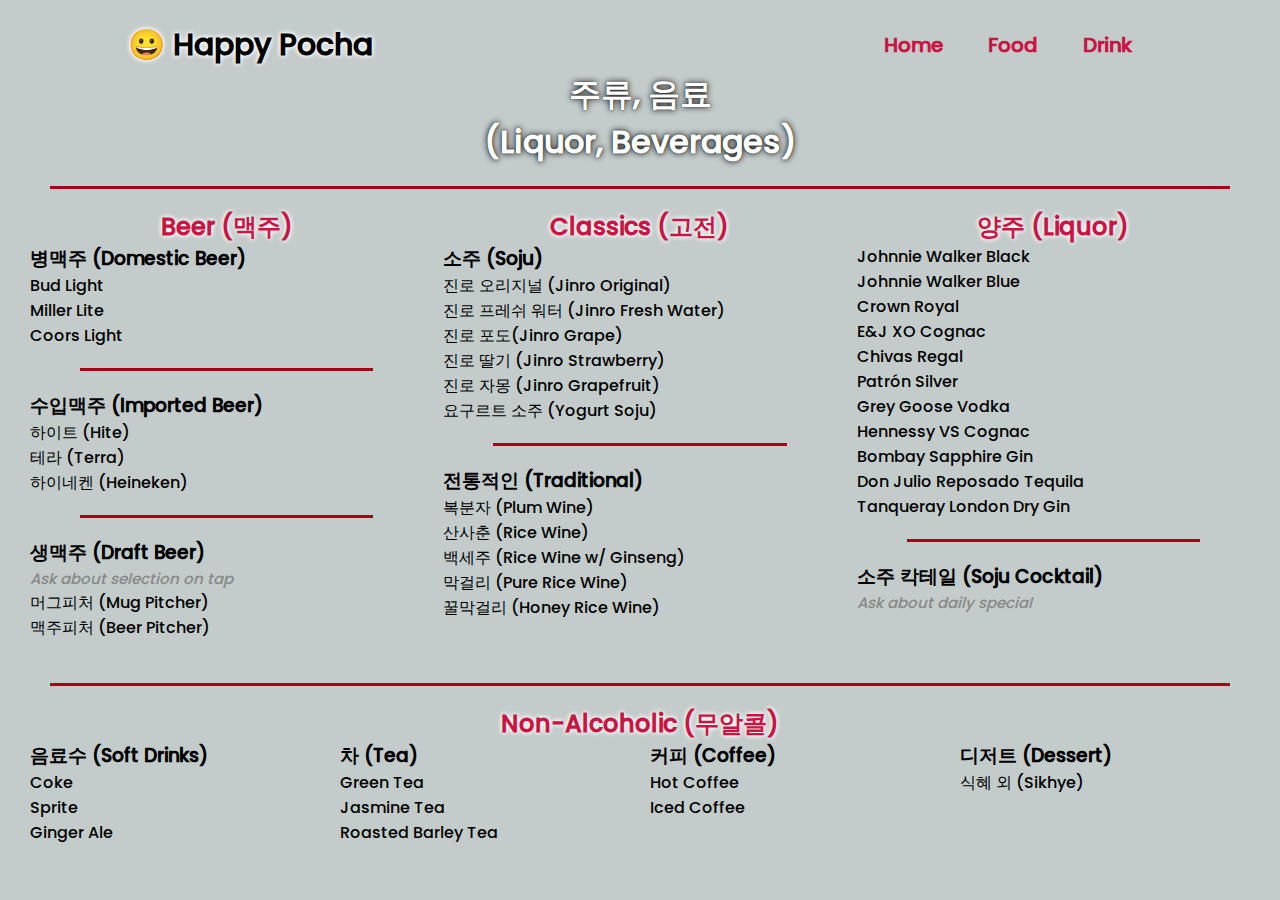
==== commit 97ac4aa1: "Ready to Rock" ====
--- a/drink.html
+++ b/drink.html
@@ -18,7 +18,6 @@
     <meta itemprop="url" content="https://www.happypocha.com">
     <meta itemprop="description" content="Happy Pocha delivers authentic Korean pub fare that is sure to put a smile on your face. 9200 N Lamar #101, Austin 78753">
     <link rel="stylesheet" href="index.css">
-    <link rel="stylesheet" href="drink.css">
     <!-- Bootstrap CSS -->
     <title>Happy Pocha Korean Pub</title>
   </head>
@@ -53,7 +52,7 @@
       <li><p>하이네켄 (Heineken)</p></li>
       <hr class="menu-sep">
       <li><h3>생맥주 (Draft Beer)</h3></li>
-      <li><p style="font-style: italic; "> Ask about selection on tap</p></li>
+      <li><p class="yummy"> Ask about selection on tap</p></li>
       <li><p>머그피처 (Mug Pitcher)</p></li>
       <li><p>맥주피처 (Beer Pitcher)</p></li>
       <hr class="menu-sep-mobile">
@@ -63,8 +62,9 @@
       <li><h3>소주 (Soju)</h3></li>
       <li><p>진로 오리지널 (Jinro Original)</p></li>
       <li><p>진로 프레쉬 워터 (Jinro Fresh Water)</p></li>
+      <li><p>진로 포도(Jinro Grape)</p></li>
       <li><p>진로 딸기 (Jinro Strawberry)</p></li>
-      <li><p>진로 포도(Jinro Grape)</p></li>
+      <li><p>진로 자몽 (Jinro Grapefruit)</p></li>
       <li><p>요구르트 소주 (Yogurt Soju)</p></li>
       <hr class="menu-sep">
       <li><h3>전통적인 (Traditional)</h3></li>
@@ -90,7 +90,7 @@
       <li><p>Tanqueray London Dry Gin</li></p>
       <hr class="menu-sep"> 
       <li><h3>소주 칵테일 (Soju Cocktail)</h3></li>
-      <li><p style="font-style: italic; "> Ask about daily special</p></li>
+      <li><p  class="yummy"> Ask about daily special</p></li>
     </ul>
   </div>
   <hr class ="menu-sep">
--- a/index.css
+++ b/index.css
@@ -10,9 +10,36 @@
      background-color: #c3cccb;
 }
 
+.container {
+  display: flex;
+  flex-wrap: wrap;
+  justify-content: space-between;
+  padding: 0 20px; /* set padding to 20px left and right */
+}
+
+.row {
+  display: flex;
+  flex-wrap: wrap;
+  width: 100%;
+  margin-bottom: 0px;
+}
+
+.col {
+  flex-basis: calc(100% / 3);
+  padding: 10px;
+  text-align: left;  /*Menu alignment*/
+}
+
+.col-bookend {
+  flex-basis: calc(100% / 3);
+  padding: 20px;
+  text-align: center;  /*Menu alignment*/
+}
+
 .happy-img-container{
     height: auto;
 }
+
 .happy-img {
      width: 100%;
      background-size: cover;
@@ -39,6 +66,15 @@
  padding-left: 10%;
  padding-right: 10%;
 }
+
+/*description*/
+.yummy {
+  font-style: italic;
+  font-size: 15px;
+  font-weight: thin;
+  color: #888888;
+}
+
 
 h1 {
   color: white;
@@ -100,13 +136,31 @@
 /*food and drink*/
 .menu-sep-mobile {
   border: none;
-/*  background-color: white;*/
   height: 3px;
   margin: 20px 0;
   margin-left: 50px;
   margin-right: 50px;
 }
-
+.alcohol-columns {
+  column-count: 3;
+  column-gap: 20px;
+  padding: 0 30px; 
+  break-inside: avoid; 
+}
+
+.dessert-columns {
+  column-count: 4;
+  column-gap: 20px;
+  padding: 0 30px; 
+}
+
+.drink-menu {
+  list-style-type: none; /* Remove bullets */
+  padding: 0; /* Remove padding */
+  margin: 0; /* Remove margins */
+  break-inside: avoid-column;
+  text-align: left;
+}
 
 .footer {
     display: flex;
@@ -157,4 +211,25 @@
         max-width: 100%;
         height: 112;
     }
+
+    .row {
+        flex-wrap: nowrap;
+        flex-direction: column;
+    }
+    .col {
+        flex-basis: calc(50% - 50px);
+    }
+    .dessert-columns {
+        column-count: 1;
+    }
+    .alcohol-columns {
+        column-count: 1;
+    }
+    .drink-menu {
+        text-align: center;
+    }
+
+    .menu-sep-mobile, .menu-sep {
+        visibility: hidden;
+    }
 }